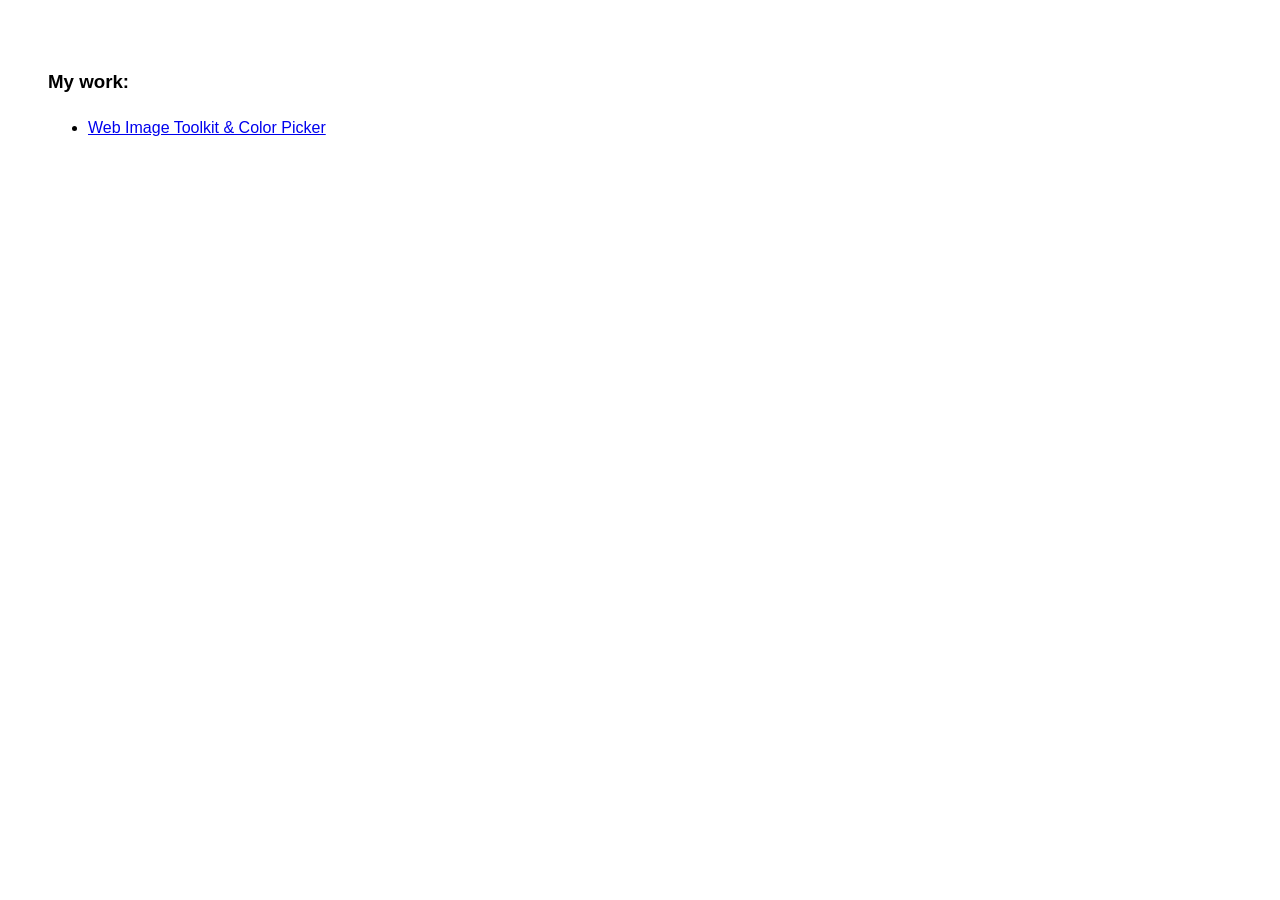
==== index.html @ 2ce6583e "Create index.html" ====
<!DOCTYPE html>
<html lang="en">
<head>
    <meta charset="UTF-8">
    <meta name="viewport" content="width=device-width, initial-scale=1.0">
    <title>Novosibman Portfolio & Tools</title>
    <meta name="yandex-verification" content="b9f1d1fdd9bd8f7e" />
    <meta name="google-site-verification" content="296a757f983dc92f" />
</head>
<body style="font-family: sans-serif; padding: 40px; line-height: 1.6;">
    <h3>My work:</h3>
    <ul>
        <li>
            <a href="/toolz/">Web Image Toolkit & Color Picker</a>
        </li>
    </ul>
</body>
</html>
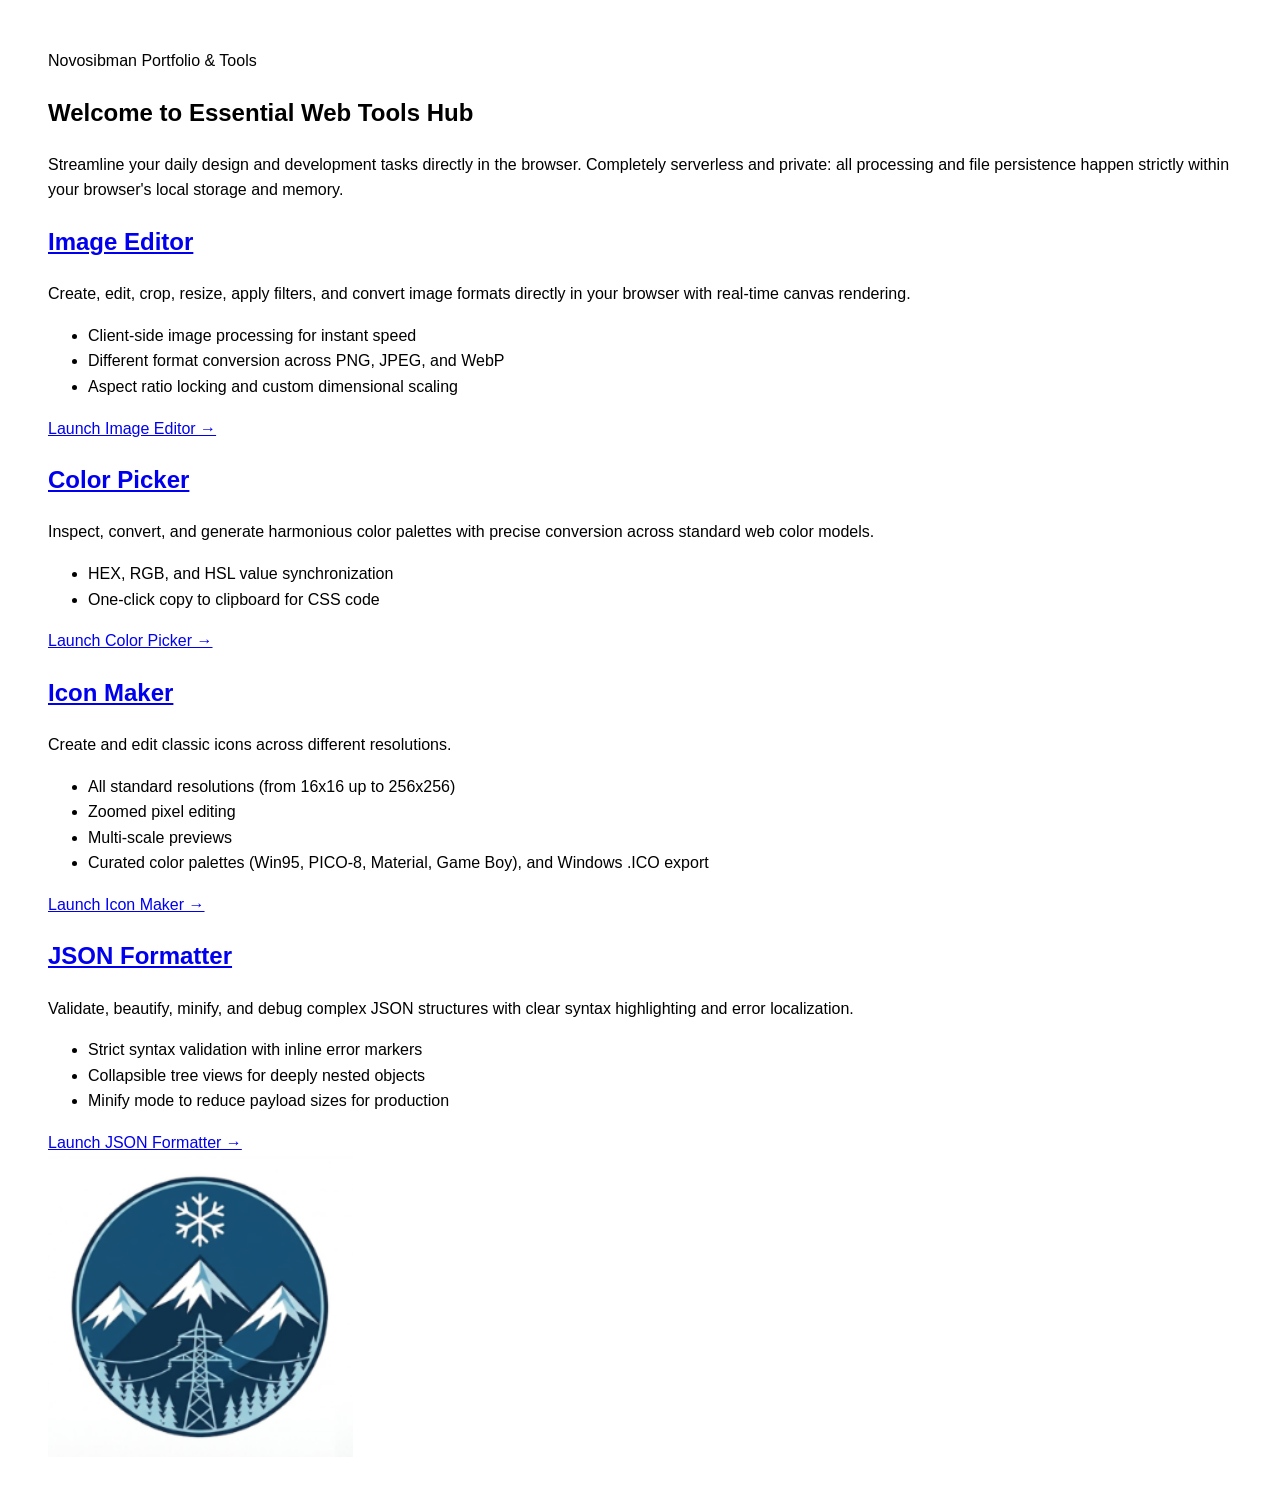
==== commit c8c8dfe0: "Added favicon ico and updated index" ====
--- a/index.html
+++ b/index.html
@@ -1,18 +1,112 @@
 <!DOCTYPE html>
 <html lang="en">
 <head>
-    <meta charset="UTF-8">
-    <meta name="viewport" content="width=device-width, initial-scale=1.0">
-    <title>Novosibman Portfolio & Tools</title>
-    <meta name="yandex-verification" content="b9f1d1fdd9bd8f7e" />
-    <meta name="google-site-verification" content="296a757f983dc92f" />
+<meta charset="UTF-8">
+<link rel="icon" type="image/svg+xml" href="/favicon.ico" />
+<meta name="viewport" content="width=device-width, initial-scale=1.0">
+<title>Novosibman Portfolio & Tools</title>
+<meta name="yandex-verification" content="b9f1d1fdd9bd8f7e" />
+<meta name="google-site-verification" content="296a757f983dc92f" />
 </head>
 <body style="font-family: sans-serif; padding: 40px; line-height: 1.6;">
-    <h3>My work:</h3>
-    <ul>
-        <li>
-            <a href="/toolz/">Web Image Toolkit & Color Picker</a>
-        </li>
-    </ul>
+    Novosibman Portfolio & Tools
+    <section class="welcome-overview">
+        <div class="welcome-header">
+            <h1>Welcome to Essential Web Tools Hub</h1>
+            <p>Streamline your daily design and development tasks
+                directly in the browser. Completely serverless and
+                private: all processing and file persistence happen
+                strictly within your browser's local storage and memory.</p>
+        </div>
+
+        <div class="tools-grid">
+            <!-- Image Editor -->
+            <article class="tool-card">
+                <h2>
+                    <a href="/toolz/icon-maker#/toolz/image-editor">Image
+                        Editor</a>
+                </h2>
+                <p>Create, edit, crop, resize, apply filters, and
+                    convert image formats directly in your browser with
+                    real-time canvas rendering.</p>
+                <ul>
+                    <li>Client-side image processing for instant
+                        speed</li>
+                    <li>Different format conversion across PNG,
+                        JPEG, and WebP</li>
+                    <li>Aspect ratio locking and custom dimensional
+                        scaling</li>
+                </ul>
+                <a href="/toolz/icon-maker#/toolz/image-editor"
+                    class="tool-link">Launch Image Editor &rarr;</a>
+            </article>
+
+            <!-- Color Picker -->
+            <article class="tool-card">
+                <h2>
+                    <a href="/toolz/icon-maker#/toolz/color-picker">Color
+                        Picker</a>
+                </h2>
+                <p>Inspect, convert, and generate harmonious color
+                    palettes with precise conversion across standard web
+                    color models.</p>
+                <ul>
+                    <li>HEX, RGB, and HSL value synchronization</li>
+                    <li>One-click copy to clipboard for CSS code</li>
+                </ul>
+                <a href="/toolz/icon-maker#/toolz/color-picker"
+                    class="tool-link">Launch Color Picker &rarr;</a>
+            </article>
+
+            <!-- Icon Maker -->
+            <article class="tool-card">
+                <h2>
+                    <a href="/toolz/icon-maker#/toolz/icon-maker">Icon
+                        Maker</a>
+                </h2>
+                <p>Create and edit classic icons across different
+                    resolutions.</p>
+                <ul>
+                    <li>All standard resolutions (from 16x16 up to
+                        256x256)</li>
+                    <li>Zoomed pixel editing</li>
+                    <li>Multi-scale previews</li>
+                    <li>Curated color palettes (Win95, PICO-8,
+                        Material, Game Boy), and Windows .ICO export</li>
+                </ul>
+                <a href="/toolz/icon-maker#/toolz/icon-maker"
+                    class="tool-link">Launch Icon Maker &rarr;</a>
+            </article>
+
+            <!-- JSON Formatter -->
+            <article class="tool-card">
+                <h2>
+                    <a href="/toolz/icon-maker#/toolz/json-formatter">JSON
+                        Formatter</a>
+                </h2>
+                <p>Validate, beautify, minify, and debug complex
+                    JSON structures with clear syntax highlighting and
+                    error localization.</p>
+                <ul>
+                    <li>Strict syntax validation with inline error
+                        markers</li>
+                    <li>Collapsible tree views for deeply nested
+                        objects</li>
+                    <li>Minify mode to reduce payload sizes for
+                        production</li>
+                </ul>
+                <a href="/toolz/icon-maker#/toolz/json-formatter"
+                    class="tool-link">Launch JSON Formatter &rarr;</a>
+            </article>
+        </div>
+    </section>
+
+    <footer>
+        <div style="flex: auto; width: 100%;">
+            <span style="align-items: center;"><img
+                src="uoyan_logo_wide.png" alt="Uoyan Toolz" /></span>
+        </div>
+    </footer>
+
 </body>
 </html>
